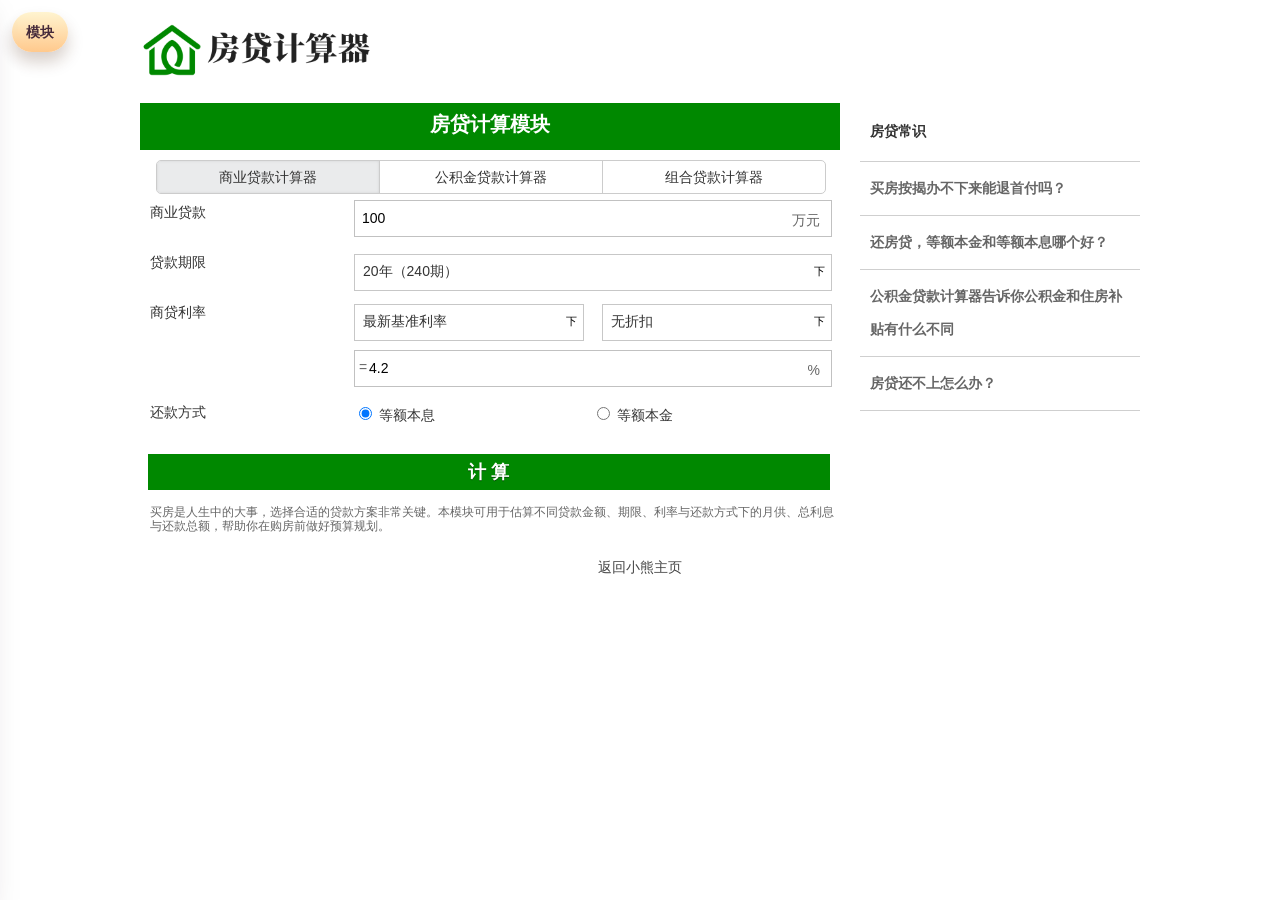
==== fangdai/fangdai.html @ 2df965be "add new" ====
<!DOCTYPE html>
<html dir="ltr" lang="zh-CN">
<head>
    <meta http-equiv="Content-Type" content="text/html; charset=UTF-8"/>
        <title>房贷计算模块 - 小熊项目</title>
        <meta name="keywords" content="房贷计算,商业贷款,公积金贷款,组合贷款,等额本息,等额本金"/>
        <meta name="description"
            content="项目内置房贷计算模块，支持商业贷款、公积金贷款、组合贷款及不同还款方式计算。"/>
    <meta name="viewport"
          content="width=device-width,initial-scale=1.0,maximum-scale=5.0,minimum-scale=1.0,user-scalable=yes"/>
    <link rel="icon" sizes="114x114" href="images/favicon.png">
    <link rel="stylesheet" type="text/css" href="./css/my-common.min.css"/>
    <link rel="stylesheet" type="text/css" href="./css/my-houseloan.min.css"/>
    <script type="text/javascript" src="./js/zepto.min.js"></script>
    <script type="text/javascript" src="./js/houseloan_calculator.js"></script>
    <script src="./js/common_tpl.js" type="text/javascript"></script>
    <style>
        .module-toggle {
            position: fixed;
            left: 12px;
            top: 12px;
            z-index: 9999;
            border: 0;
            border-radius: 999px;
            padding: 9px 14px;
            min-height: 40px;
            font-weight: 700;
            color: #452a3a;
            background: linear-gradient(180deg, #fff4d0, #ffc98d);
            box-shadow: 0 10px 16px rgba(79, 41, 19, 0.22);
        }

        .module-drawer {
            position: fixed;
            inset: 0 auto 0 0;
            width: min(78vw, 300px);
            background: rgba(255, 245, 226, 0.98);
            border-right: 1px solid rgba(255, 255, 255, 0.9);
            box-shadow: 0 16px 34px rgba(53, 24, 35, 0.25);
            transform: translateX(-106%);
            transition: transform 220ms ease;
            z-index: 10000;
            padding: 14px 12px;
        }

        .module-drawer.open {
            transform: translateX(0);
        }

        .module-drawer-head {
            display: flex;
            align-items: center;
            justify-content: space-between;
            gap: 8px;
            margin-bottom: 12px;
        }

        .module-drawer-head h3 {
            margin: 0;
            font-size: 20px;
            color: #2f1b25;
        }

        .module-drawer-close {
            border: 0;
            width: 36px;
            height: 36px;
            border-radius: 999px;
            font-size: 24px;
            line-height: 1;
            color: #5b2e39;
            background: rgba(255, 198, 161, 0.7);
        }

        .module-drawer-nav {
            display: grid;
            gap: 8px;
        }

        .module-drawer-link {
            text-decoration: none;
            color: #492836;
            font-weight: 700;
            border-radius: 12px;
            padding: 10px 12px;
            background: rgba(255, 255, 255, 0.74);
            border: 1px solid rgba(255, 255, 255, 0.95);
        }

        .module-drawer-link.current {
            color: #2f1b25;
            background: linear-gradient(180deg, #ffe6b0, #ffc99d);
        }

        .module-backdrop {
            position: fixed;
            inset: 0;
            background: rgba(20, 10, 16, 0.28);
            opacity: 0;
            pointer-events: none;
            transition: opacity 220ms ease;
            z-index: 9998;
        }

        .module-backdrop.open {
            opacity: 1;
            pointer-events: auto;
        }
    </style>
 

    <script type="application/ld+json">
        {
          "@context": "https://schema.org",
          "@type": "SoftwareApplication",
          "name": "房贷计算器工具",
          "applicationCategory": "FinanceApplication",
          "aggregateRating": {
            "@type": "AggregateRating",
            "ratingValue": "4.3",
            "ratingCount": "8864"
          },
          "offers": {
            "@type": "Offer",
            "price": "0"
          }
        }
    </script>






</head>
<body>
<button id="moduleToggle" class="module-toggle" type="button" aria-controls="moduleDrawer" aria-expanded="false">模块</button>
<aside id="moduleDrawer" class="module-drawer" aria-label="模块导航">
    <div class="module-drawer-head">
        <h3>功能模块</h3>
        <button id="moduleClose" class="module-drawer-close" type="button" aria-label="关闭侧边栏">×</button>
    </div>
    <nav class="module-drawer-nav">
        <a class="module-drawer-link" href="../index.html">小熊主页</a>
        <a class="module-drawer-link" href="../pages/castle-defense.html">castle-defense</a>
        <a class="module-drawer-link current" href="./fangdai.html">fangdai</a>
    </nav>
</aside>
<div id="moduleBackdrop" class="module-backdrop" aria-hidden="true"></div>

<div class="header">
    <div class="container">
        <div class="logo">
            <a href="../index.html"><img src="./images/logo.png" style="width: 240px;height: 60px;" title="房贷计算模块"></a>
        </div>
    </div>
</div>
<div class="container">
    <div class="calculator">
        <div view="calc_input" style="display:block;">
            <div class="ui-bar" skin="title">
                <at class="title">
                    房贷计算模块
                    <div class="right">
                        <a class="ui-btn" skin="blue mini i-home" href="../index.html"></a>
                    </div>
                </at>
            </div>
            <nav class="switch-tabs big-switch-tabs">
                <ul style="cursor: pointer;">
                    <li id="business_calc" class="tab select-tab">
                        <div>商业贷款计算器</div>
                    </li>
                    <li id="PAF_calc" class="tab normal-tab">
                        <div>公积金贷款计算器</div>
                    </li>
                    <li id="mix_calc" class="tab normal-tab">
                        <div>组合贷款计算器</div>
                    </li>
                </ul>
            </nav>
            <div class="input-fields" wrap="h10">
                <ul>
                    <li id="business_sum_line" class="field-wrap">
                        <label>商业贷款</label>
                        <div class="field">
                            <div class="ui-text" data-tail="万元">
                                <input type="number" id="business_sum" value="100"></div>
                        </div>
                    </li>
                    <li id="PAF_sum_line" class="field-wrap" style="display:none">
                        <label>公积金贷款</label>
                        <div class="field">
                            <div class="ui-text" data-tail="万元">
                                <input type="number" id="PAF_sum" value="80"></div>
                        </div>
                    </li>
                    <li class="field-wrap">
                        <label>贷款期限</label>
                        <div class="field">
                            <div class="ui-select">
                                <div class="value-bar">
                                    <span id="loan_period_select_bar" class="text" value="20">20年（240期）</span>
                                    <span class="icon-sps tail-icon"></span>
                                </div>
                                <select id="loan_period_select">
                                    <option value="0">半年（6期）</option>
                                    <option value="1">1年（12期）</option>
                                    <option value="2">2年（24期）</option>
                                    <option value="3">3年（36期）</option>
                                    <option value="4">4年（48期）</option>
                                    <option value="5">5年（60期）</option>
                                    <option value="6">6年（72期）</option>
                                    <option value="7">7年（84期）</option>
                                    <option value="8">8年（96期）</option>
                                    <option value="9">9年（108期）</option>
                                    <option value="10">10年（120期）</option>
                                    <option value="11">11年（132期）</option>
                                    <option value="12">12年（144期）</option>
                                    <option value="13">13年（156期）</option>
                                    <option value="14">14年（168期）</option>
                                    <option value="15">15年（180期）</option>
                                    <option value="16">16年（192期）</option>
                                    <option value="17">17年（204期）</option>
                                    <option value="18">18年（216期）</option>
                                    <option value="19">19年（228期）</option>
                                    <option value="20" selected="selected">20年（240期）</option>
                                    <option value="21">21年（252期）</option>
                                    <option value="22">22年（264期）</option>
                                    <option value="23">23年（276期）</option>
                                    <option value="24">24年（288期）</option>
                                    <option value="25">25年（300期）</option>
                                    <option value="26">26年（312期）</option>
                                    <option value="27">27年（324期）</option>
                                    <option value="28">28年（336期）</option>
                                    <option value="29">29年（348期）</option>
                                    <option value="30">30年（360期）</option>
                                </select>
                            </div>
                        </div>
                    </li>
                    <li id="business_rate_select_line" class="field-wrap">
                        <label>商贷利率</label>
                        <div class="field long-field" id="business_rate_select_field">
                            <div class="ui-select">
                                <div class="value-bar">
                                    <span id="business_rate_select_bar" class="text" value="12">最新基准利率</span>
                                    <span class="icon-sps tail-icon"></span>
                                </div>
                                <select id="business_rate_select" input-method="auto">
                                    <option value="-1">手动输入</option>
                                    <option value="12" data-key="18-1-1" selected="selected">最新基准利率</option>
                                </select>
                            </div>
                        </div>
                        <div class="field short-field" id="business_discount_field">
                            <div class="ui-select">
                                <div class="value-bar">
                                    <span id="business_discount_bar" class="text" data-discount="1.0">无折扣</span>
                                    <span class="icon-sps tail-icon"></span>
                                </div>
                                <select id="business_discount">
                                    <option value="0" data-discount="1.0" selected="selected">无折扣</option>
                                    <option value="10" data-discount="1.2">1.2倍</option>
                                    <option value="9" data-discount="1.15">1.15倍</option>
                                    <option value="8" data-discount="1.1">1.1倍</option>
                                    <option value="7" data-discount="1.05">1.05倍</option>
                                    <option value="6" data-discount="0.95">95折</option>
                                    <option value="5" data-discount="0.9">9折</option>
                                    <option value="4" data-discount="0.85">85折</option>
                                    <option value="3" data-discount="0.8">8折</option>
                                    <option value="2" data-discount="0.75">75折</option>
                                    <option value="1" data-discount="0.7">7折</option>
                                </select>
                            </div>
                        </div>
                    </li>
                    <li id="business_rate_value_line" class="field-wrap">
                        <label></label>
                        <div class="field">
                            <div class="ui-text rate-text" data-tail="%">
                                <input type="number" id="business_rate" value="4.2"></div>
                        </div>
                    </li>
                    <li id="PAF_rate_line" class="field-wrap" style="display:none">
                        <label>公积金利率</label>
                        <div class="field long-field">
                            <div class="ui-select">
                                <div class="value-bar">
                                    <span id="PAF_rate_select_bar" class="text" value="12">最新基准利率</span>
                                    <span class="icon-sps tail-icon"></span>
                                </div>
                                <select id="PAF_rate_select" input-method="auto">
                                    <option value="-1">手动输入</option>
                                    <option value="12" data-key="18-1-1" selected="selected">最新基准利率</option>
                                </select>
                            </div>
                        </div>
                        <div class="field short-field">
                            <div class="ui-text" data-tail="%">
                                <input type="number" id="PAF_rate" value="3.25"></div>
                        </div>
                    </li>
                    <li class="field-wrap">
                        <label>还款方式</label>
                        <div class="field mid-field">
                            <label class="repay-method">
                                <input type="radio" name="repayType" id="repay_radio1" value="1" checked="checked">&nbsp;等额本息</label>
                        </div>
                        <div class="field mid-field">
                            <label class="repay-method">
                                <input type="radio" name="repayType" id="repay_radio2" value="2">&nbsp;等额本金</label>
                        </div>
                    </li>
                </ul>
                <div class="calbtn-wrap">
                    <a id="calculate" class="ui-btn" skin="blue full">计&nbsp;算</a>
                </div>
            </div>
            <div wrap="t15">


                <div class="use-help">
                    <p>
                        买房是人生中的大事，选择合适的贷款方案非常关键。本模块可用于估算不同贷款金额、期限、利率与还款方式下的月供、总利息与还款总额，帮助你在购房前做好预算规划。                    </p>
                </div>
                <div id="business_atc_recmd_mod" style="display:block;">
                    <div>
                        <div class="mod-tit" wrap="h15 b10">
                            <p>房贷知识</p>
                        </div>
                        <div class="ui-list">
                            <a class="list-item" href="./post/1.html">
                                <div class="detail" doc="desc">
                                    <p class="atc-title">买房按揭办不下来能退首付吗？</p>
                                </div>
                                <i data-icon="&gt;"></i>
                            </a>
                            <a class="list-item" href="./post/2.html">
                                <div class="detail" doc="desc">
                                    <p class="atc-title">还房贷，等额本金和等额本息哪个好？</p>
                                </div>
                                <i data-icon="&gt;"></i>
                            </a>
                            <a class="list-item" href="./post/3.html">
                                <div class="detail" doc="desc">
                                    <p class="atc-title">公积金贷款计算器告诉你公积金和住房补贴有什么不同</p>
                                </div>
                                <i data-icon="&gt;"></i>
                            </a>
                            <a class="list-item" href="./post/4.html">
                                <div class="detail" doc="desc">
                                    <p class="atc-title">房贷还不上怎么办？</p>
                                </div>
                                <i data-icon="&gt;"></i>
                            </a>
                        </div>
                    </div>
                </div>
                <div id="PAF_atc_recmd_mod" class="hide">
                    <div>
                        <div class="mod-tit" wrap="h15 b10">
                            <p>房贷知识</p>
                        </div>
                        <div class="ui-list">
                            <a class="list-item" href="./post/1.html">
                                <div class="detail" doc="desc">
                                    <p class="atc-title">买房按揭办不下来能退首付吗？</p>
                                </div>
                                <i data-icon="&gt;"></i>
                            </a>
                            <a class="list-item" href="./post/2.html">
                                <div class="detail" doc="desc">
                                    <p class="atc-title">还房贷，等额本金和等额本息哪个好？</p>
                                </div>
                                <i data-icon="&gt;"></i>
                            </a>
                            <a class="list-item" href="./post/3.html">
                                <div class="detail" doc="desc">
                                    <p class="atc-title">公积金贷款计算器告诉你公积金和住房补贴有什么不同</p>
                                </div>
                                <i data-icon="&gt;"></i>
                            </a>
                            <a class="list-item" href="./post/4.html">
                                <div class="detail" doc="desc">
                                    <p class="atc-title">房贷还不上怎么办？</p>
                                </div>
                                <i data-icon="&gt;"></i>
                            </a>
                        </div>
                    </div>
                </div>
            </div>
        </div>
        <div class="calc-result hide" view="calc_result">
            <header class="ui-bar" skin="title">
                <h1 class="title">计算结果</h1>
                <div class="left">
                    <a id="back_to_calc_input" class="ui-btn" skin="mini back" wrap="t5">返回</a>
                </div>
            </header>
            <nav class="switch-tabs">
                <ul>
                    <li id="result_tab_1" class="result-tab normal-tab" tab-id="1">
                        <a href="javascript:void(0)">等额本息</a>
                    </li>
                    <li id="result_tab_2" class="result-tab normal-tab" tab-id="2">
                        <a href="javascript:void(0)">等额本金</a>
                    </li>
                </ul>
            </nav>
            <div id="result_data_1" class="result-data hide">
                <ul class="result-list">
                    <li class="group-tit">还款数据摘要</li>
                    <li id="business_interest_total_debx" class="hide">
                        <div class="item-name">商贷利息</div>
                        <div id="business_interest_total_1" class="item-value"></div>
                    </li>
                    <li id="PAF_interest_total_debx" class="hide">
                        <div class="item-name">公积金利息</div>
                        <div id="PAF_interest_total_1" class="item-value"></div>
                    </li>
                    <li>
                        <div class="item-name">利息总额</div>
                        <div id="interest_total_1" class="item-value"></div>
                    </li>
                    <li>
                        <div class="item-name">累计还款总额</div>
                        <div id="repay_total_1" class="item-value"></div>
                    </li>
                    <li>
                        <div class="item-name">每月月供</div>
                        <div id="repay_monthly_1" class="item-value"></div>
                    </li>
                    <li>
                        <div class="item-name">最高月付利息</div>
                        <div id="interest_monthly_1" class="item-value"></div>
                    </li>
                </ul>
                <div class="data-container wid2 clear">
                    <div class="group-tit">还款数据明细</div>
                    <table class="data-table table-striped">
                        <thead>
                        <tr>
                            <th>期次</th>
                            <th>偿还本息</th>
                            <th>偿还利息</th>
                            <th>偿还本金</th>
                            <th>剩余本金</th>
                        </tr>
                        </thead>
                        <tbody id="simple_data_table_1"></tbody>
                    </table>
                    <div class="view-more" data-detail="1">
                        <div class="detail">
                            <p class="txt">查看更多数据...</p>
                        </div>
                        <i data-icon="&gt;"></i>
                    </div>
                </div>
            </div>
            <div id="result_data_2" class="result-data hide">
                <ul class="result-list">
                    <li class="group-tit">还款数据摘要</li>
                    <li id="business_interest_total_debj" class="hide">
                        <div class="item-name">商贷利息</div>
                        <div id="business_interest_total_2" class="item-value"></div>
                    </li>
                    <li id="PAF_interest_total_debj" class="hide">
                        <div class="item-name">公积金利息</div>
                        <div id="PAF_interest_total_2" class="item-value"></div>
                    </li>
                    <li>
                        <div class="item-name">利息总额</div>
                        <div id="interest_total_2" class="item-value"></div>
                    </li>
                    <li>
                        <div class="item-name">累计还款总额</div>
                        <div id="repay_total_2" class="item-value"></div>
                    </li>
                    <li>
                        <div class="item-name">最高月供</div>
                        <div id="repay_monthly_2" class="item-value"></div>
                    </li>
                    <li>
                        <div class="item-name">最高月付利息</div>
                        <div id="interest_monthly_2" class="item-value"></div>
                    </li>
                </ul>
                <div class="data-container wid2 clear">
                    <div class="group-tit">还款数据明细</div>
                    <table class="data-table table-striped">
                        <thead>
                        <tr>
                            <th>期次</th>
                            <th>偿还本息</th>
                            <th>偿还利息</th>
                            <th>偿还本金</th>
                            <th>剩余本金</th>
                        </tr>
                        </thead>
                        <tbody id="simple_data_table_2"></tbody>
                    </table>
                    <div class="view-more" data-detail="2">
                        <div class="detail">
                            <p class="txt">查看更多数据...</p>
                        </div>
                        <i data-icon="&gt;"></i>
                    </div>
                </div>
            </div>
            <div class="recal-btn" wrap="h10">
                <a id="recalculate" class="ui-btn" skin="blue full">重新计算</a>
            </div>
            <div wrap="t15">
                <div class="use-help">
                    <p>
                        该页面用于展示房贷测算结果，包括等额本息与等额本金两种方式的数据摘要及分期明细，便于进行不同方案对比。</p>
                </div>
                <div id="repay_atc_recmd_mod">
                    <div>
                        <div class="mod-tit" wrap="h15 b10">
                            <p>房贷常识</p>
                        </div>
                        <div class="ui-list">
                            <a class="list-item" href="./post/1.html">
                                <div class="detail" doc="desc">
                                    <p class="atc-title">买房按揭办不下来能退首付吗？</p>
                                </div>
                                <i data-icon="&gt;"></i>
                            </a>
                            <a class="list-item" href="./post/2.html">
                                <div class="detail" doc="desc">
                                    <p class="atc-title">还房贷，等额本金和等额本息哪个好？</p>
                                </div>
                                <i data-icon="&gt;"></i>
                            </a>
                            <a class="list-item" href="./post/3.html">
                                <div class="detail" doc="desc">
                                    <p class="atc-title">公积金贷款计算器告诉你公积金和住房补贴有什么不同</p>
                                </div>
                                <i data-icon="&gt;"></i>
                            </a>
                            <a class="list-item" href="./post/4.html">
                                <div class="detail" doc="desc">
                                    <p class="atc-title">房贷还不上怎么办？</p>
                                </div>
                                <i data-icon="&gt;"></i>
                            </a>
                        </div>
                    </div>
                </div>
            </div>
        </div>
        <div id="data_detail_bar" class="ui-bar-fixed hide">
            <header class="ui-bar" skin="title">
                <h1 class="title">数据明细</h1>
                <div class="left">
                    <a id="back_to_calc_result" class="ui-btn" skin="mini back" wrap="t5">返回</a>
                </div>
            </header>
        </div>
        <div class="data-detail hide" view="data_detail">
            <div id="data_detail_1" class="data-container wid2 clear hide">
                <table class="data-table table-striped">
                    <thead>
                    <tr>
                        <th>期次</th>
                        <th>偿还本息</th>
                        <th>偿还利息</th>
                        <th>偿还本金</th>
                        <th>剩余本金</th>
                    </tr>
                    </thead>
                    <tbody id="standard_data_table_1"></tbody>
                </table>
            </div>
            <div id="data_detail_2" class="data-container wid2 clear hide">
                <table class="data-table table-striped">
                    <thead>
                    <tr>
                        <th>期次</th>
                        <th>偿还本息</th>
                        <th>偿还利息</th>
                        <th>偿还本金</th>
                        <th>剩余本金</th>
                    </tr>
                    </thead>
                    <tbody id="standard_data_table_2"></tbody>
                </table>
            </div>
        </div>
    </div>
    <div class="side">
        <h3 class="title">房贷常识</h3>
        <div class="ui-list">
            <a class="list-item" href="./post/1.html">
                <div class="detail" doc="desc">
                    <p class="atc-title">买房按揭办不下来能退首付吗？</p>
                </div>
                <i data-icon="&gt;"></i>
            </a>
            <a class="list-item" href="./post/2.html">
                <div class="detail" doc="desc">
                    <p class="atc-title">还房贷，等额本金和等额本息哪个好？</p>
                </div>
                <i data-icon="&gt;"></i>
            </a>
            <a class="list-item" href="./post/3.html">
                <div class="detail" doc="desc">
                    <p class="atc-title">公积金贷款计算器告诉你公积金和住房补贴有什么不同</p>
                </div>
                <i data-icon="&gt;"></i>
            </a>
            <a class="list-item" href="./post/4.html">
                <div class="detail" doc="desc">
                    <p class="atc-title">房贷还不上怎么办？</p>
                </div>
                <i data-icon="&gt;"></i>
            </a>
        </div>

    </div>

</div>
<div class="footer">
    <a href="../index.html">返回小熊主页</a>
    <script>
        (function () {
            var toggle = document.getElementById('moduleToggle');
            var drawer = document.getElementById('moduleDrawer');
            var closeBtn = document.getElementById('moduleClose');
            var backdrop = document.getElementById('moduleBackdrop');

            if (!toggle || !drawer || !backdrop) {
                return;
            }

            function setOpen(open) {
                drawer.classList.toggle('open', open);
                backdrop.classList.toggle('open', open);
                toggle.setAttribute('aria-expanded', open ? 'true' : 'false');
            }

            toggle.addEventListener('click', function () {
                setOpen(!drawer.classList.contains('open'));
            });

            if (closeBtn) {
                closeBtn.addEventListener('click', function () {
                    setOpen(false);
                });
            }

            backdrop.addEventListener('click', function () {
                setOpen(false);
            });

            document.addEventListener('keydown', function (event) {
                if (event.key === 'Escape') {
                    setOpen(false);
                }
            });
        })();
    </script>
</div>
</body>
</html>
---- fangdai/css/my-common.min.css ----
.ui-btn,
a {
    text-decoration: none
}

a,
abbr,
acronym,
address,
applet,
article,
aside,
audio,
b,
big,
blockquote,
body,
canvas,
caption,
center,
cite,
code,
dd,
del,
details,
dfn,
div,
dl,
dt,
em,
fieldset,
figcaption,
figure,
footer,
form,
h1,
h2,
h3,
h4,
h5,
h6,
header,
hgroup,
html,
i,
iframe,
img,
ins,
kbd,
label,
legend,
li,
mark,
menu,
nav,
object,
ol,
p,
pre,
q,
s,
samp,
section,
small,
span,
strike,
strong,
sub,
summary,
sup,
table,
tbody,
td,
tfoot,
th,
thead,
time,
tr,
tt,
u,
ul,
var,
video {
    margin: 0;
    padding: 0;
    border: 0;
    outline: 0;
    font: inherit;
    vertical-align: baseline
}

body,
div,
fieldset,
form,
h1,
h2,
h3,
h4,
h5,
h6,
html,
p {
    -webkit-text-size-adjust: none
}

a {
    color: #018dd7
}

li,
ol,
ul {
    list-style: none
}

h1,
h2,
h3 {
    font-weight: 700;
    text-shadow: 0 1px 0 rgba(255, 255, 255, .38)
}

h1 {
    font-size: 20px
}

h2 {
    padding: 0 0 10px;
    font-size: 18px
}

.ui-bar,
h3 {
    font-size: 16px
}

hr {
    margin-bottom: 15px;
    height: 0;
    overflow: hidden;
    border-top: 1px solid #dedede;
    border-bottom: 1px solid #fff
}

hr.wide {
    height: 20px;
    margin: 10px 0;
    background-color: #f0f0f0;
    border-top: solid 1px #e0e0e0;
    border-bottom: solid 1px #e0e0e0;
    border-left: none;
    border-right: none
}

strong {
    font-weight: 700
}

.hide {
    display: none
}

.fl {
    float: left
}

.fr {
    float: right
}

.ui-bar {
    height: 35px;
    padding: 0 10px;
    position: relative;
    display: -ms-flexbox;
    display: flex;
    font-weight: 700;
    border-top: 1px solid #c2c2c2;
    border-bottom: 1px solid #c2c2c2;
    box-shadow: 0 1px 0 #fff inset;
    background: -webkit-gradient(linear, 0 0, 0 100%, from(#f1f1f1), to(#e1e1e1));
    text-align: center
}

.ui-bar .left,
.ui-bar .right {
    position: absolute;
    height: 35px;
    top: 0;
    vertical-align: middle
}

.ui-bar .left {
    display: -ms-flexbox;
    display: flex;
    -webkit-box-pack: center;
    -webkit-box-align: center;
    -ms-flex-align: center;
    left: 5px
}

.ui-bar .right {
    display: -ms-flexbox;
    display: flex;
    -webkit-box-pack: center;
    -webkit-box-align: center;
    -ms-flex-align: center;
    right: 10px
}

.ui-bar .title {
    height: 35px;
    display: -webkit-box;
    -ms-flex: 1;
    flex: 1;
    -webkit-box-pack: center;
    -webkit-box-align: center;
    -ms-flex-align: center
}

.ui-bar[skin~=title] {
    height: 40px;
    padding: 0;
    -webkit-box-shadow: none;
    border-top: 1px solid #008800;
    border-bottom: 1px solid #008800;
    background: #008800
}

.ui-bar[skin~=title] .left,
.ui-bar[skin~=title] .right,
.ui-bar[skin~=title] .title {
    height: 40px
}

.ui-bar[skin~=title] .title {
    color: #fff;
    font-size: 20px;
    text-shadow: 1px 1px 0 rgba(0, 0, 0, .38)
}

.ui-bar[skin~=title] .back-icon {
    display: block;
    width: 24px;
    height: 24px;
    margin-top: 4px;
    background-image: url(../img/icon_back.png);
    background-repeat: no-repeat;
    background-size: contain
}

.ui-bar-fixed,
.ui-bar-fixed-bottom {
    position: fixed;
    width: 100%;
    left: 0;
    z-index: 100
}

.ui-bar[skin~=title] .back-text {
    color: #fff;
    font-size: 20px
}

.ui-bar[skin~=title][skin~=red] {
    -webkit-box-shadow: 0 1px 0 #bd0100 inset;
    border-top: 1px solid #e12524;
    border-bottom: 1px solid #a20000;
    background: -webkit-gradient(linear, 0 0, 0 100%, from(#bc0100), to(#a20000))
}

.ui-bar[skin~=warning] {
    color: #fff;
    font-size: 16px;
    -webkit-box-shadow: none;
    border-top: 1px solid #c00;
    border-bottom: 1px solid #c00;
    background: #c00
}

.ui-bar[skin~=tab] {
    padding: 0
}

.ui-bar[skin~=tab] .item {
    text-align: center;
    border-right: 1px solid #d7d7d7
}

.ui-bar[skin~=tab] .item.active,
.ui-bar[skin~=tab] .item.hover {
    box-shadow: inset 0 1px 5px #9c9c9c;
    background: #d5d4d4
}

.ui-bar .bar-item,
.ui-bar>.item {
    box-flex: 1;
    display: -webkit-box;
    -webkit-box-pack: center;
    -webkit-box-align: center
}

.ui-bar-fixed {
    top: 0
}

.ui-bar-fixed-bottom {
    bottom: 0
}

.ui-bar-occupied {
    z-index: 99
}

.ui-list {
    display: block;
    text-align: left
}

.ui-list .list-item {
    padding: 10px;
    display: -ms-flexbox;
    display: flex;
    -webkit-box-pack: center;
    -webkit-box-align: center;
    -ms-flex-align: center;
    box-shadow: 0 1px 0 #FFF inset;
    border-top: 1px solid #cfcfcf
}

.ui-list .list-item:last-child {
    border-bottom: 1px solid #cfcfcf
}

.ui-list .list-item.bt0 {
    border-top: 0
}

.ui-list .list-item.bm0 {
    border-bottom: 0
}

.ui-list .list-item.hover {
    background-color: #e3e3e3
}

.ui-list .list-item.hover:not(.static) {
    background: #e3e3e3
}

.ui-list .list-item.hover:after {
    color: #fff
}

.ui-list .list-item p {
    padding-bottom: 0
}

.ui-list .list-item .detail {
    box-flex: 1;
    display: block;
    word-wrap: break-word;
    word-break: normal
}

.ui-list .list-item .detail .title {
    padding-bottom: 5px;
    display: block;
    color: #333;
    font-size: 16px;
    font-weight: 700
}

.ui-list .list-item .detail .atc-title {
    display: block;
    margin: 0;
    color: #666;
    font-size: 14px;
    font-weight: 700;
    line-height: 33px
}

.ui-list .list-item .detail .atc-title.ellipsis {
    text-overflow: ellipsis;
    white-space: nowrap;
    overflow: hidden
}

.ui-list .list-item .detail .top-ad-title {
    display: block;
    color: #F36;
    font-size: 16px;
    font-weight: 700
}

.ui-list .list-item .detail .ad-title {
    display: block;
    padding: 0;
    color: #333;
    font-size: 16px;
    font-weight: 700
}

.ui-list .list-item .detail .desc {
    display: block;
    font-size: 12px;
    color: #666
}

.ui-list .list-item .face {
    width: 40px;
    height: 40px;
    margin-right: 10px;
    overflow: hidden;
    text-align: center;
    line-height: 40px;
    border: 1px solid #e7e7e7;
    background-color: #fff
}

.ui-list .list-item .face img {
    max-width: 40px;
    max-height: 40px;
    vertical-align: middle
}

.ui-list .list-item i {
    display: none
}

.ui-list table {
    width: 100%
}

.ui-list table th {
    font-weight: 700
}

.ui-list table td,
.ui-list table th {
    padding: 10px;
    border: 1px solid #ccc;
    background-color: #fff
}

.ui-btn {
    width: 74px;
    height: 34px;
    display: inline-block;
    overflow: hidden;
    vertical-align: middle;
    text-align: center;
    line-height: 34px;
    color: #fff;
    font-size: 16px;
    font-weight: 700;
    text-shadow: 0 1px 0 rgba(0, 0, 0, .38);
    border-radius: 4px;
    border: 1px solid;
    cursor: pointer
}

.ui-btn[skin~=mini] {
    width: auto;
    padding: 0 8px
}

.ui-btn[skin~=back]:after,
.ui-btn[skin~=back]:before {
    width: 15px;
    display: inline-block;
    top: 0;
    content: " ";
    height: 34px
}

.ui-btn[skin~=nav] {
    top: 0
}

.ui-btn[skin~=back] {
    cursor: pointer;
    position: relative;
    overflow: visible;
    left: 10px;
    background: #008800;
    background-size: auto 34px;
    border: 0
}

.ui-btn[skin~=back]:before {
    overflow: hidden;
    position: absolute;
    left: -10px;
    background: url(../images/back_btn_default_0.png) no-repeat;
    background-size: auto 34px
}

.ui-btn[skin~=back]:after {
    overflow: hidden;
    position: absolute;
    right: -10px;
    background: url(../images/back_btn_default_2.png) no-repeat;
    background-size: auto 34px
}

.ui-btn[skin~=full] {
    width: 100%;
    height: 34px;
    line-height: 34px;
    margin-left: -2px;
    font-size: 18px
}

.ui-btn[skin~=blue] {
    border-color: #008800;
    border-radius: 0;
    box-shadow: none;
    background: #008800
}

.ui-btn[skin~=blue].active,
.ui-btn[skin~=blue].hover {
    border-color: #006600;
    box-shadow: none;
    background: #006600
}

.ui-btn[skin~=yellow] {
    border-color: #df7000;
    box-shadow: 0 1px 0 #ffc31a inset;
    background: -webkit-gradient(linear, 0 0, 0 100%, from(#faa800), to(#f37b00))
}

.ui-btn[skin~=yellow].active,
.ui-btn[skin~=yellow].hover {
    border-color: #f37b00;
    -webkit-box-shadow: none;
    background: #e97600
}

.ui-select .value-bar,
.ui-text,
.ui-text .filed-error,
[view] {
    background-color: #fff
}

.ui-text {
    width: 96%;
    margin: 2px 5px;
    height: 28px;
    display: block;
    display: box;
    display: -webkit-box;
    -webkit-box-align: center;
    box-flex: 1;
    font-size: 100%;
    border: 0;
    vertical-align: middle;
    line-height: inherit
}

.ui-text input::-webkit-input-placeholder,
.ui-text::-webkit-input-placeholder {
    color: #666;
    font-size: 16px
}

.ui-text input {
    display: block;
    -webkit-appearance: none;
    width: 100%;
    height: 30px;
    line-height: 1;
    margin: 0;
    padding: 0;
    box-flex: 1;
    border-radius: 0;
    border: 0;
    vertical-align: middle;
    font-size: 100%
}

.ui-text:after {
    position: absolute;
    color: #666;
    content: attr(data-tail);
    right: 10px;
    top: 8px
}

.rate-text:before {
    position: absolute;
    left: 5px;
    top: 5px;
    color: #666;
    content: "="
}

textarea.ui-text {
    border: 0;
    min-height: 2em
}

.ui-text {
    position: relative
}

.ui-text .filed-error {
    width: 100%;
    height: 32px;
    display: none;
    position: absolute;
    left: 0;
    top: -40px;
    font-size: 12px;
    line-height: 32px;
    text-align: center;
    color: red;
    border-radius: 5px;
    border: 1px solid red
}

.ui-text .filed-error:after {
    content: "";
    display: inline-block;
    position: absolute;
    bottom: -5px;
    left: 50%;
    margin-left: -6px;
    overflow: hidden;
    width: 8px;
    height: 8px;
    -webkit-transform: rotate(45deg);
    background: #fff;
    border-bottom: 1px solid red;
    border-right: 1px solid red
}

.ui-select,
.ui-select .value-bar {
    line-height: 32px;
    margin: 0;
    position: relative
}

.ui-select {
    width: 100%;
    height: 32px;
    padding: 0;
    display: -webkit-box;
    display: box;
    box-flex: 1;
    font-size: 16px
}

.ui-select .value-bar {
    width: 100%;
    height: 35px;
    text-indent: 8px;
    font-size: 14px;
    color: #333;
    border: 1px solid #c7c7c7
}

.ui-select .value-bar[data-value] {
    color: #333
}

.ui-select .value-bar:after {
    position: absolute;
    right: .5em;
    top: 0;
    content: "下";
    font-family: m-dai361-icon;
    font-size: .8em;
    color: #000
}

.ui-select select {
    width: 100%;
    height: 100%;
    -webkit-appearance: none;
    font-size: 16px;
    position: absolute;
    left: 0;
    top: 0;
    opacity: 0;
    filter: alpha(opacity=0)
}

@font-face {
    font-family: m-dai361-icon;
    format('truetype');
    font-weight: 400;
    font-style: normal
}

[data-icon]:after,
[data-icon]:before,
[skin*=i-]:after,
[skin*=i-]:before,
i {
    position: relative;
    top: -2px;
    vertical-align: middle;
    display: inline-block;
    font-family: m-dai361-icon;
    text-decoration: none
}

[skin~=i-home]:before,
[skin~=nav]:before {
    content: "房"
}

[data-icon=">"]:after {
    width: 32px;
    margin: 0 -10px 0 15px;
    display: block;
    content: ">";
    color: #999;
    font-size: 32px
}

[view] {
    width: 100%;
    overflow: auto;
    position: relative;
    display: none
}

[view]:first-child {
    display: block
}

[doc~=red] {
    color: red
}

[doc~=desc] {
    color: #666
}

[doc~=tail] {
    color: #999
}

[doc~="14"] {
    font-size: 14px
}

[doc~="16"] {
    font-size: 16px
}

[wrap~=h5] {
    padding-left: 5px;
    padding-right: 5px
}

[wrap~=h10] {
    padding-left: 10px;
    padding-right: 10px
}

[wrap~=h15] {
    padding-left: 15px;
    padding-right: 15px
}

[wrap~=h20] {
    padding-left: 20px;
    padding-right: 20px
}

[wrap~=v5] {
    padding-top: 5px;
    padding-bottom: 5px
}

[wrap~=v10] {
    padding-top: 10px;
    padding-bottom: 10px
}

[wrap~=v15] {
    padding-top: 15px;
    padding-bottom: 15px
}

[wrap~=v20] {
    padding-top: 20px;
    padding-bottom: 20px
}

[wrap~=v30] {
    padding-top: 30px;
    padding-bottom: 30px
}

[wrap~=r5] {
    margin-right: 5px
}

[wrap~=r10] {
    margin-right: 10px
}

[wrap~=l5] {
    margin-left: 5px
}

[wrap~=l10] {
    margin-left: 10px
}

[wrap~=l15] {
    margin-left: 15px
}

[wrap~=l20] {
    margin-left: 20px
}

[wrap~=l50] {
    margin-left: 50px
}

[wrap~=t5] {
    margin-top: 5px
}

[wrap~=t10] {
    margin-top: 10px
}

[wrap~=t15] {
    margin-top: 15px
}

[wrap~=b5] {
    margin-bottom: 5px
}

[wrap~=b10] {
    margin-bottom: 10px
}

[wrap~=b15] {
    margin-bottom: 15px
}

[wrap~=b20] {
    margin-bottom: 20px
}

[wrap~=hide] {
    display: none
}

.article-22-module {
    border-bottom: 5px solid #f0f0f0;
    border-width: 5px 0;
    height: 101px
}

.article-22-module ul {
    display: inline-block;
    width: 100%
}

.article-22-module ul li {
    float: left;
    display: table-cell;
    width: 45%;
    height: 50px;
    text-align: center;
    padding: 0 1% 0 3%
}

.article-22-module ul li.border1 {
    border-right: #e5e5e5 solid 1px;
    border-bottom: #e5e5e5 solid 1px
}

.article-22-module ul li.border2 {
    border-bottom: #e5e5e5 solid 1px
}

.article-22-module ul li.border3 {
    border-right: #e5e5e5 solid 1px
}

.article-22-module ul li a {
    display: table;
    width: 100%;
    height: 100%;
    text-align: left
}

.article-22-module ul li a p {
    display: table-cell;
    vertical-align: middle;
    font-size: 14px;
    font-weight: 700;
    color: #666
}

.article-22-module ul li.text1 a p {
    color: #018dd7
}

.article-22-module ul li.text2 a p {
    color: #e285ab
}

.MiniWrap {
    overflow: hidden
}

.black {
    color: #333
}

.core-ad-module {
    border: 10px solid #f0f0f0;
    border-width: 10px 0
}

.core-ad-module .ui-list {
    background: #fff
}

.core-ad-module .list-item {
    border: 1px solid #ddd;
    border-width: 1px 0
}

.face {
    border: none
}

.goto {
    margin-left: -20px;
    top: 2px
}

.loan-apply-module {
    border: 8px solid #f0f0f0;
    border-width: 8px 0;
    height: 77px
}

.loan-apply-module ul {
    display: inline-block;
    width: 100%
}

.loan-apply-module ul li {
    float: left;
    width: 33%;
    text-align: center;
    padding: 9px 0
}

.loan-apply-module ul li.border1 {
    border-right: #e5e5e5 solid 1px;
    border-bottom: #e5e5e5 solid 1px
}

.loan-apply-module ul li.border2 {
    border-bottom: #e5e5e5 solid 1px
}

.loan-apply-module ul li.border3 {
    border-right: #e5e5e5 solid 1px
}

.loan-apply-module ul li a {
    display: inline-block;
    width: 100%;
    line-height: 20px;
    font-size: 14px;
    font-weight: 700;
    color: #666
}

.loan-apply-module ul li.text1 a {
    color: #f69
}

.loan-apply-module ul li.text2 a {
    color: #999
}

.loan-search-module {
    display: block;
    padding: 5px;
    background: #f0f0f0
}

.loan-search-module .search-bar {
    display: -webkit-box;
    display: box;
    width: 100%
}

.loan-search-module .loan-input-wrap {
    position: relative;
    display: block;
    width: 31%;
    font-size: 1.125rem
}

.loan-search-module .loan-term {
    margin-left: 3%
}

.loan-search-module .loan-input-wrap:before {
    display: block;
    color: #999;
    position: absolute;
    right: 5px;
    top: 8px;
    z-index: 9
}

.loan-search-module .loan-limit:before {
    content: "万"
}

.loan-search-module .loan-term:before {
    content: "月"
}

.loan-search-module .loan-input,
.loan-search-module .search-btn {
    margin: 0;
    padding: 0;
    height: 35px;
    line-height: 35px;
    overflow: hidden;
    border: 0;
    border-radius: 6px;
    font-size: 1.125rem
}

.loan-search-module .loan-input {
    position: relative;
    padding-left: .5rem;
    width: 100%;
    color: #333;
    background: #fff
}

.loan-search-module .search-btn {
    -webkit-appearance: none;
    display: block;
    width: 30%;
    margin-left: 5%;
    color: #fff;
    background: #fd8007
}

.loan-search-module .warning {
    width: 100%;
    height: 20px;
    line-height: 20px;
    font-size: 14px;
    font-weight: 700;
    color: #F69;
    display: none
}

.loan-category-module {
    border-top: 5px solid #f0f0f0;
    border-bottom: 5px solid #f0f0f0;
    border-width: 5px 0;
    height: 35px
}

.loan-category-module.bt0,
.nav-content-block .nav-channel-module.bt0 {
    border-top: 0
}

.loan-category-module.double-ul ul:first-child,
.nav-content-block .nav-channel-module.double-ul ul:first-child,
.nav-content-block .nav-tool-module ul li.border2 {
    border-bottom: #e5e5e5 solid 1px
}

.loan-category-module.double-ul {
    height: 70px
}

.loan-category-module ul {
    float: left;
    display: inline-block;
    width: 100%
}

.loan-category-module ul li {
    float: left;
    width: 24%;
    text-align: center;
    padding: 7px 0;
    border-right: #e5e5e5 solid 1px
}

.loan-category-module ul li a {
    display: inline-block;
    width: 100%;
    line-height: 21px;
    font-size: 14px;
    font-weight: 700;
    color: #666
}

.nav-cover-layer {
    position: fixed;
    width: 100%;
    height: 100%;
    background: #000;
    opacity: .5;
    left: 0;
    top: 0;
    z-index: 9900
}

.nav-content-block {
    position: fixed;
    width: 100%;
    height: 360px;
    left: 0;
    top: 0;
    background: #f0f0f0;
    font-size: 18px;
    z-index: 9999;
    overflow: hidden
}

.nav-content-block .nav-tool-module {
    height: 39px
}

.nav-content-block .nav-tool-module.double-ul {
    height: 77px
}

.nav-content-block .nav-tool-module ul {
    display: inline-block;
    width: 100%
}

.nav-content-block .nav-tool-module ul li {
    float: left;
    width: 33%;
    text-align: center;
    padding: 9px 0
}

.nav-content-block .nav-tool-module ul li.border1 {
    border-right: #e5e5e5 solid 1px;
    border-bottom: #e5e5e5 solid 1px
}

.nav-content-block .nav-tool-module ul li.border3 {
    border-right: #e5e5e5 solid 1px
}

.nav-content-block .nav-tool-module ul li a {
    display: inline-block;
    width: 100%;
    line-height: 20px;
    font-size: 14px;
    font-weight: 700;
    color: #666
}

.nav-content-block .nav-tool-module ul li.text1 a {
    color: #018dd7
}

.nav-content-block .nav-channel-module {
    height: 35px
}

.nav-content-block .nav-channel-module.double-ul {
    height: 70px
}

.nav-content-block .nav-channel-module ul {
    float: left;
    display: inline-block;
    width: 100%
}

.nav-content-block .nav-channel-module ul li {
    float: left;
    width: 24%;
    text-align: center;
    padding: 7px 0;
    border-right: #e5e5e5 solid 1px
}

.nav-content-block .nav-channel-module ul li a {
    display: inline-block;
    width: 100%;
    line-height: 21px;
    font-size: 14px;
    font-weight: 700;
    color: #018dd7
}

.nav-content-block .loan-search-module .loan-term {
    margin-left: 1%
}

.nav-content-block .loan-search-module .loan-input-wrap {
    width: 32%;
    font-size: 18px
}

.nav-content-block .loan-search-module .loan-input,
.nav-content-block .loan-search-module .search-btn {
    font-size: 18px
}

.nav-content-block .loan-category-module {
    background: #fff;
    border-width: 5px 0;
    border-bottom: 5px solid #f0f0f0;
    border-top: 3px solid #f0f0f0
}

.nav-content-block .loan-category-module ul li {
    height: 21px;
    line-height: 21px
}

.nav-content-block .loan-apply-module {
    background: #fff;
    border: 5px solid #f0f0f0;
    border-width: 5px 0
}

.nav-content-block .nav-tool-module {
    background: #fff;
    border: 5px solid #f0f0f0;
    border-width: 5px 0;
    border-top: 8px solid #f0f0f0
}

.nav-content-block .nav-channel-module {
    background: #fff;
    border-width: 5px 0;
    border-bottom: 5px solid #f0f0f0;
    border-top: 3px solid #f0f0f0
}

.h5-loan-ad {
    position: fixed;
    display: block;
    bottom: 0;
    left: 0;
    z-index: 20;
    width: 100%;
    height: 52px;
    background: #333;
    font-family: Microsoft YaHei
}

.h5-loan-ad .h5-logo {
    position: absolute;
    left: 10px;
    height: 48px;
    width: 36px;
    margin-top: 2px;
    overflow: hidden
}

.h5-loan-ad .h5-logo span.img {
    display: inline-block;
    vertical-align: bottom;
    height: 34px;
    width: 34px;
    border: 1px solid #333;
    border-radius: 5px;
    background: url(http://m.dai361.com/img/loan_h5ad_logo.png) no-repeat;
    background-size: 34px 34px;
    -webkit-background-size: 34px 34px
}

.h5-loan-ad .h5-logo span.txt {
    float: left;
    display: inline-block;
    height: 12px;
    line-height: 12px;
    width: 36px;
    text-align: center;
    font-size: 12px;
    font-weight: 700;
    color: #f6f6f6
}

.header,
.side {
    display: none
}

.h5-loan-ad .h5-intro {
    position: absolute;
    left: 16%;
    height: 42px;
    margin-top: 5px;
    font-size: 16px;
    color: #f6f6f6;
    text-align: left
}

.h5-loan-ad .h5-intro span {
    color: #ff82ab
}

.h5-loan-ad .h5-intro p {
    margin: 0;
    height: 21px;
    line-height: 21px;
    font-size: 16px
}

.h5-loan-ad .h5-view {
    pointer-events: auto;
    position: absolute;
    right: 0;
    bottom: 0;
    height: 52px;
    line-height: 52px;
    width: 18%;
    background: #FF8C00;
    text-align: center;
    font-size: 18px;
    font-weight: 700;
    color: #f1f1f1
}

.main_content,
.main_content p {
    line-height: 1.5
}

.header .logo {
    border: none;
    outline: 0
}

.container {
    width: 100%;
    margin: 0 auto
}

.footer {
    text-align: center;
    padding: 20px 0;
    font-size: 14px;
    color: #444
}

.footer a {
    color: #444
}

.main_content {
    font-size: 14px;
    padding: 10px;
    color: #555
}

.echo_content {
    border: 1px solid #eee;
    border-radius: 4px;
    min-height: 600px
}

.echo_content .title {
    padding: 30px 10px 5px;
    font-size: 14px
}

.echo_content .info {
    padding: 0 10px;
    font-size: 12px;
    color: #666
}

.tags {
    padding: 20px 0
}

.tags a {
    margin-right: 8px
}

.log_nav:after {
    content: '';
    display: block;
    clear: both
}

.log_nav .next,
.log_nav .prev {
    display: block
}

.banner {
    display: none
}

@media (min-width:768px) {

    .echo_log_ui_bar,
    .ui-bar[skin~=title] .title .right {
        display: none
    }

    .ui-bar[skin~=title] {
        background: #eee;
        border-top: 0;
        border-bottom: 0;
        /* -webkit-box-shadow: none; */
        padding-bottom: 5px;


    -webkit-box-shadow: none;
    border-top: 1px solid #008800;
    border-bottom: 1px solid #008800;
    background: #008800;
    }

    .ui-bar[skin~=title] .title {
        color: #fff;
        text-shadow: none;
        line-height: 45px
    }

    .header {
        display: block;
        padding: 20px 0
    }

    .container {
        width: 1000px
    }

    .calculator {
        float: left;
        width: 700px;
        margin-right: 15px
    }

    .calculator:after,
    .container:after,
    .side:after {
        content: '';
        display: block;
        overflow: hidden;
        clear: both
    }

    .switch-tabs {
        padding: 15px 0
    }

    #data_detail_bar {
        position: relative
    }

    .ui-list .list-item i {
        display: none
    }

    .banner,
    .side {
        display: block
    }

    .side {
        width: 280px;
        float: right
    }

    .side h3.title {
        padding: 20px 10px
    }

    .side .links {
        padding: 10px
    }

    .side .links a {
        width: 50%;
        float: left;
        font-size: 14px;
        margin: 5px 0;
        height: 1.5em;
        color: #444;
        line-height: 1.5em;
        overflow: hidden
    }

    .echo_content .title {
        text-align: center;
        font-size: 18px
    }

    .main_content {
        padding: 20px
    }

    .echo_content .info {
        text-align: center
    }

    .log_nav .prev {
        float: left
    }

    .log_nav .next {
        float: right
    }

    .banner {
        width: 100%;
        margin-bottom: 10px
    }

    .side .ui-list .list-item {
        -ms-flex-align: left;
        -webkit-box-align: left
    }

    #PAF_atc_recmd_mod,
    #business_atc_recmd_mod,
    #repay_atc_recmd_mod {
        display: none !important
    }
}
---- fangdai/css/my-houseloan.min.css ----
i,textarea{vertical-align:middle}.data-table,table{border-collapse:collapse}.calculator,.result-list li,.switch-tabs li,.switch-tabs ul,.view-more{overflow:hidden}article,aside,details,figcaption,figure,footer,header,menu,nav,section{display:block}body,html{width:100%;overflow-x:hidden}body{font-family:Helvetica,Arial,sans-serif;font-size:14px;color:#333}body *{tap-highlight-color:rgba(0,0,0,0)}blockquote,q{quotes:none}textarea{width:100%}blockquote:after,blockquote:before,q:after,q:before{content:''}ins{text-decoration:none}del{text-decoration:line-through}table{border:0}button{margin:0;padding:0;font-size:100%;line-height:1}h3{font-size:14px}p{font-size:12px;line-height:1.2}.switch-tabs{padding:10px 16px;position:relative;z-index:999}.switch-tabs ul{height:28px;line-height:28px;border-radius:5px;border:1px solid #ccc;display:-ms-flexbox;display:flex;width:100%;background:#fff}.big-switch-tabs ul{height:32px;line-height:32px}.switch-tabs li:first-child{border:none;margin:0}.switch-tabs .select-tab{background:url(../images/switch_tabs_point.png);box-shadow:inset 0 0 3px rgba(0,0,0,.1)}.switch-tabs li{text-align:center;border-left:1px solid #ccc;-ms-flex:1;flex:1;-webkit-flex:1;-moz-box-flex:1;-webkit-box-flex:1}.switch-tabs .select-tab a{color:#477eda;font-weight:700;display:block}.switch-tabs li a{color:#000;font-size:14px;display:block}.calbtn-wrap{margin-top:0}.mod-tit p{color:#333;font-size:14px;font-weight:700}.relate{margin:15px 12px}.relate h3{color:#333;font-size:16px;margin:10px 0 5px}.relate ul li{display:inline-block;line-height:20px;width:49%}.relate ul li a{color:#018dd7}.calc-result{padding-bottom:20px}.result-list li{border-bottom:solid 1px #e0e0e0;padding:0 10px}.result-list .group-tit{font-size:14px;background:#dde3ff;height:36px;line-height:36px}.result-list li .item-name{float:left;font-size:16px;line-height:44px;width:50%}.result-list li .item-value{color:#999;float:right;font-size:16px;line-height:44px;padding-right:20px;text-align:right;width:40%}.result-list li p{clear:both;color:#999;font-size:12px;line-height:20px;position:relative;top:-8px}.recal-btn{margin-top:15px}.view-more{padding:5px;margin-bottom:0;border-bottom:1px solid #cfcfcf;display:-ms-flexbox;display:flex;-webkit-box-pack:center;-webkit-box-align:center;-webkit-box-shadow:0 1px 0 #FFF inset}.view-more p{padding-bottom:0}.view-more.hover{background-color:#e3e3e3}.view-more .detail{-ms-flex:1;flex:1;display:block;word-wrap:break-word;word-break:normal}.view-more .detail .txt{display:block;color:#888;font-size:14px;font-weight:700;line-height:38.4px}.wid2{padding:0 1px}.mtop5{margin-top:5px}.mtop10{margin-top:10px}.clear{clear:both}.data-table{width:100%;display:table;max-width:100%;background-color:transparent;border-spacing:0}.data-table tbody>tr>td,.data-table thead>tr>th{padding:7px 4px;line-height:1.428571429;vertical-align:top;border-bottom:1px solid #d2d2d2;color:#3d3d3d;font-size:14px}.data-table thead>tr>th{padding:10px 4px;vertical-align:bottom;color:#777;border-bottom:1px solid #ddd;text-align:center}.table-striped>tbody>tr:nth-child(odd)>td,.table-striped>tbody>tr:nth-child(odd)>th{color:#E285AB;background-color:#f9f9f9}.table-striped>tbody>tr:nth-child(even)>td,.table-striped>tbody>tr:nth-child(even)>th{color:#299bd1}.data-container .group-tit{font-size:14px;background:#dde3ff;height:36px;line-height:36px}.data-container div.group-tit{border-bottom:solid 1px #e0e0e0;padding:0 10px;overflow:hidden}.field-wrap{min-height:50px;display:-ms-flexbox;display:flex;-webkit-box-align:center}.field-wrap label{display:block;width:30%}.filed-wrap label{height:34px;padding:0 8px;display:inline-block;line-height:34px;text-align:left;border-radius:5px}.filed-wrap label:first-child{border-top-right-radius:0;border-bottom-right-radius:0}.filed-wrap label:last-child{border-top-left-radius:0;border-bottom-left-radius:0}.field-wrap .field{width:65%;-ms-flex:1;flex:1;box-flex:1}.field-wrap .long-field{width:35%}.field-wrap .short-field{width:25%;margin-left:3%}.field-wrap .mid-field{width:32%}.field .ui-text{margin:0;width:100%}.field .ui-text input{border:1px solid #c1c1c1;height:35px;line-height:1;text-indent:.5em}.use-help,.use-help p{line-height:14px}.field .rate-text input{text-indent:1em}.field .repay-method{width:100%}.field .ad-link{float:right;color:#F69;font-weight:700;text-decoration:underline}.use-help p{font-size:12px;color:#666;margin:6px 0 6px 10px}
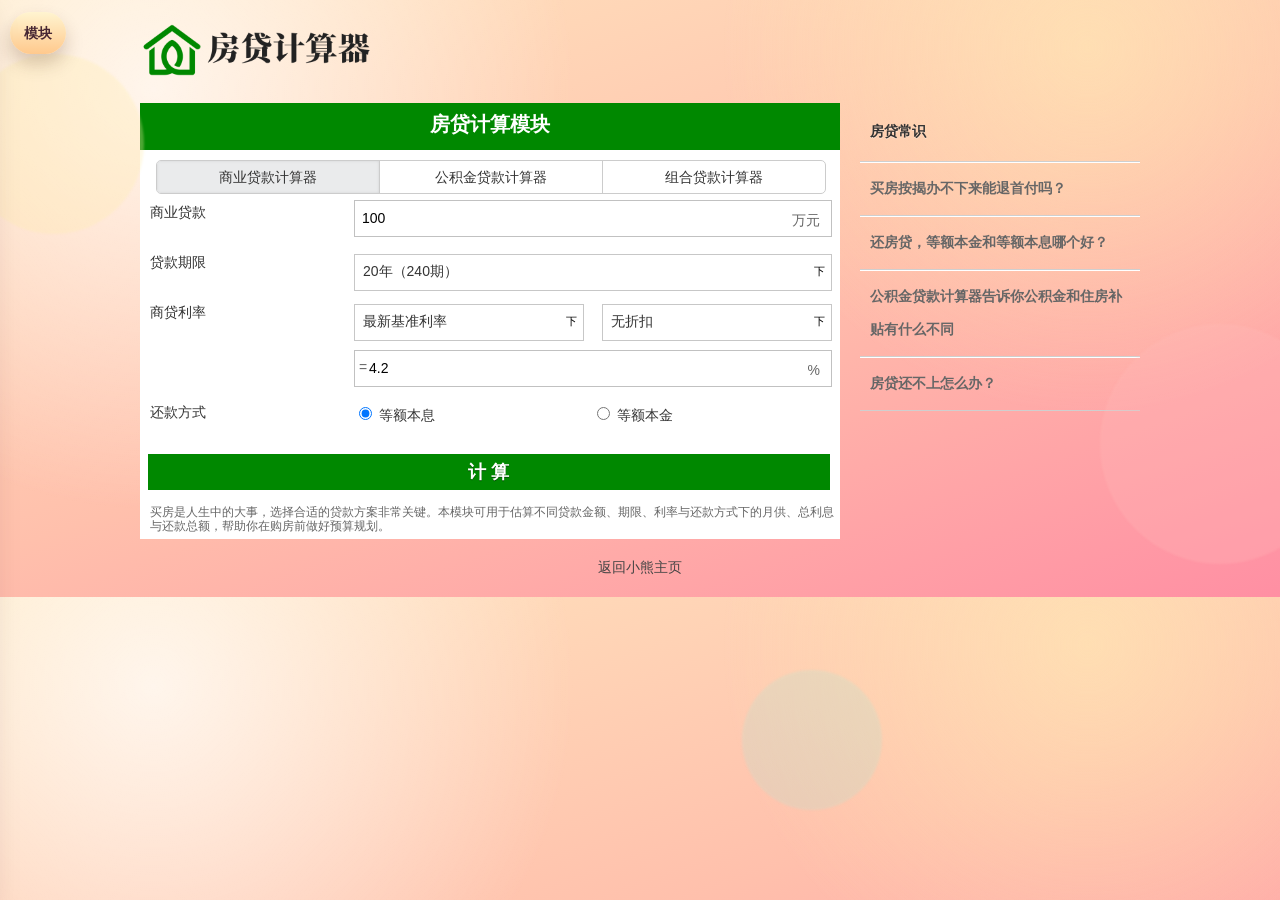
==== commit a5a75f1d: "add spyder card" ====
--- a/fangdai/fangdai.html
+++ b/fangdai/fangdai.html
@@ -9,104 +9,13 @@
     <meta name="viewport"
           content="width=device-width,initial-scale=1.0,maximum-scale=5.0,minimum-scale=1.0,user-scalable=yes"/>
     <link rel="icon" sizes="114x114" href="images/favicon.png">
+    <link rel="stylesheet" href="../styles/site-shell.css" />
     <link rel="stylesheet" type="text/css" href="./css/my-common.min.css"/>
     <link rel="stylesheet" type="text/css" href="./css/my-houseloan.min.css"/>
+    <script src="../scripts/site-shell.js" defer></script>
     <script type="text/javascript" src="./js/zepto.min.js"></script>
     <script type="text/javascript" src="./js/houseloan_calculator.js"></script>
     <script src="./js/common_tpl.js" type="text/javascript"></script>
-    <style>
-        .module-toggle {
-            position: fixed;
-            left: 12px;
-            top: 12px;
-            z-index: 9999;
-            border: 0;
-            border-radius: 999px;
-            padding: 9px 14px;
-            min-height: 40px;
-            font-weight: 700;
-            color: #452a3a;
-            background: linear-gradient(180deg, #fff4d0, #ffc98d);
-            box-shadow: 0 10px 16px rgba(79, 41, 19, 0.22);
-        }
-
-        .module-drawer {
-            position: fixed;
-            inset: 0 auto 0 0;
-            width: min(78vw, 300px);
-            background: rgba(255, 245, 226, 0.98);
-            border-right: 1px solid rgba(255, 255, 255, 0.9);
-            box-shadow: 0 16px 34px rgba(53, 24, 35, 0.25);
-            transform: translateX(-106%);
-            transition: transform 220ms ease;
-            z-index: 10000;
-            padding: 14px 12px;
-        }
-
-        .module-drawer.open {
-            transform: translateX(0);
-        }
-
-        .module-drawer-head {
-            display: flex;
-            align-items: center;
-            justify-content: space-between;
-            gap: 8px;
-            margin-bottom: 12px;
-        }
-
-        .module-drawer-head h3 {
-            margin: 0;
-            font-size: 20px;
-            color: #2f1b25;
-        }
-
-        .module-drawer-close {
-            border: 0;
-            width: 36px;
-            height: 36px;
-            border-radius: 999px;
-            font-size: 24px;
-            line-height: 1;
-            color: #5b2e39;
-            background: rgba(255, 198, 161, 0.7);
-        }
-
-        .module-drawer-nav {
-            display: grid;
-            gap: 8px;
-        }
-
-        .module-drawer-link {
-            text-decoration: none;
-            color: #492836;
-            font-weight: 700;
-            border-radius: 12px;
-            padding: 10px 12px;
-            background: rgba(255, 255, 255, 0.74);
-            border: 1px solid rgba(255, 255, 255, 0.95);
-        }
-
-        .module-drawer-link.current {
-            color: #2f1b25;
-            background: linear-gradient(180deg, #ffe6b0, #ffc99d);
-        }
-
-        .module-backdrop {
-            position: fixed;
-            inset: 0;
-            background: rgba(20, 10, 16, 0.28);
-            opacity: 0;
-            pointer-events: none;
-            transition: opacity 220ms ease;
-            z-index: 9998;
-        }
-
-        .module-backdrop.open {
-            opacity: 1;
-            pointer-events: auto;
-        }
-    </style>
  
 
     <script type="application/ld+json">
@@ -134,20 +43,6 @@
 
 </head>
 <body>
-<button id="moduleToggle" class="module-toggle" type="button" aria-controls="moduleDrawer" aria-expanded="false">模块</button>
-<aside id="moduleDrawer" class="module-drawer" aria-label="模块导航">
-    <div class="module-drawer-head">
-        <h3>功能模块</h3>
-        <button id="moduleClose" class="module-drawer-close" type="button" aria-label="关闭侧边栏">×</button>
-    </div>
-    <nav class="module-drawer-nav">
-        <a class="module-drawer-link" href="../index.html">小熊主页</a>
-        <a class="module-drawer-link" href="../pages/castle-defense.html">castle-defense</a>
-        <a class="module-drawer-link current" href="./fangdai.html">fangdai</a>
-    </nav>
-</aside>
-<div id="moduleBackdrop" class="module-backdrop" aria-hidden="true"></div>
-
 <div class="header">
     <div class="container">
         <div class="logo">
@@ -625,44 +520,6 @@
 </div>
 <div class="footer">
     <a href="../index.html">返回小熊主页</a>
-    <script>
-        (function () {
-            var toggle = document.getElementById('moduleToggle');
-            var drawer = document.getElementById('moduleDrawer');
-            var closeBtn = document.getElementById('moduleClose');
-            var backdrop = document.getElementById('moduleBackdrop');
-
-            if (!toggle || !drawer || !backdrop) {
-                return;
-            }
-
-            function setOpen(open) {
-                drawer.classList.toggle('open', open);
-                backdrop.classList.toggle('open', open);
-                toggle.setAttribute('aria-expanded', open ? 'true' : 'false');
-            }
-
-            toggle.addEventListener('click', function () {
-                setOpen(!drawer.classList.contains('open'));
-            });
-
-            if (closeBtn) {
-                closeBtn.addEventListener('click', function () {
-                    setOpen(false);
-                });
-            }
-
-            backdrop.addEventListener('click', function () {
-                setOpen(false);
-            });
-
-            document.addEventListener('keydown', function (event) {
-                if (event.key === 'Escape') {
-                    setOpen(false);
-                }
-            });
-        })();
-    </script>
 </div>
 </body>
 </html>
--- a/styles/site-shell.css
+++ b/styles/site-shell.css
@@ -0,0 +1,154 @@
+:root {
+    --site-sky-top: #ffe6bf;
+    --site-sky-mid: #ffc0ac;
+    --site-sky-bottom: #ff8fa3;
+}
+
+body.site-shell-theme {
+    background:
+        radial-gradient(circle at 12% 15%, rgba(255, 255, 255, 0.72), transparent 34%),
+        radial-gradient(circle at 85% 8%, rgba(255, 247, 182, 0.48), transparent 30%),
+        linear-gradient(160deg, var(--site-sky-top) 0%, var(--site-sky-mid) 52%, var(--site-sky-bottom) 100%) !important;
+}
+
+.side-toggle {
+    position: fixed;
+    left: max(10px, env(safe-area-inset-left));
+    top: max(12px, env(safe-area-inset-top));
+    z-index: 80;
+    border: 0;
+    border-radius: 999px;
+    padding: 10px 14px;
+    min-height: 42px;
+    font-weight: 800;
+    font-size: 14px;
+    cursor: pointer;
+    color: #472733;
+    background: linear-gradient(180deg, #fff4d0, #ffc98d);
+    box-shadow: 0 10px 18px rgba(79, 41, 19, 0.22);
+}
+
+.side-drawer {
+    position: fixed;
+    inset: 0 auto 0 0;
+    width: min(78vw, 300px);
+    padding: max(14px, env(safe-area-inset-top)) 12px 12px max(12px, env(safe-area-inset-left));
+    background: rgba(255, 245, 226, 0.96);
+    border-right: 1px solid rgba(255, 255, 255, 0.9);
+    box-shadow: 0 16px 34px rgba(53, 24, 35, 0.25);
+    transform: translateX(-106%);
+    transition: transform 220ms ease;
+    z-index: 90;
+}
+
+.side-drawer.open {
+    transform: translateX(0);
+}
+
+.drawer-head {
+    display: flex;
+    align-items: center;
+    justify-content: space-between;
+    gap: 8px;
+}
+
+.drawer-head h2 {
+    margin: 0;
+    font-size: 20px;
+    color: #3d2632;
+}
+
+.drawer-close {
+    border: 0;
+    width: 36px;
+    height: 36px;
+    border-radius: 999px;
+    font-size: 24px;
+    line-height: 1;
+    cursor: pointer;
+    color: #5b2e39;
+    background: rgba(255, 198, 161, 0.7);
+}
+
+.drawer-nav {
+    margin-top: 12px;
+    display: grid;
+    gap: 8px;
+}
+
+.drawer-link {
+    text-decoration: none;
+    color: #492836;
+    font-weight: 700;
+    border-radius: 12px;
+    padding: 10px 12px;
+    background: rgba(255, 255, 255, 0.74);
+    border: 1px solid rgba(255, 255, 255, 0.95);
+}
+
+.drawer-link.current {
+    color: #2f1b25;
+    background: linear-gradient(180deg, #ffe6b0, #ffc99d);
+}
+
+.drawer-backdrop {
+    position: fixed;
+    inset: 0;
+    background: rgba(20, 10, 16, 0.28);
+    opacity: 0;
+    pointer-events: none;
+    transition: opacity 220ms ease;
+    z-index: 70;
+}
+
+.drawer-backdrop.open {
+    opacity: 1;
+    pointer-events: auto;
+}
+
+.spark {
+    position: fixed;
+    border-radius: 50%;
+    filter: blur(1px);
+    pointer-events: none;
+    opacity: 0.45;
+    animation: site-float 9s ease-in-out infinite;
+    z-index: 1;
+}
+
+.spark-a {
+    width: 180px;
+    height: 180px;
+    top: 6vh;
+    left: -36px;
+    background: rgba(255, 238, 173, 0.68);
+}
+
+.spark-b {
+    width: 240px;
+    height: 240px;
+    right: -60px;
+    top: 36vh;
+    background: rgba(255, 190, 188, 0.58);
+    animation-delay: -3.2s;
+}
+
+.spark-c {
+    width: 140px;
+    height: 140px;
+    left: 58%;
+    bottom: 10vh;
+    background: rgba(161, 236, 221, 0.46);
+    animation-delay: -5.8s;
+}
+
+@keyframes site-float {
+    0%,
+    100% {
+        transform: translateY(0);
+    }
+
+    50% {
+        transform: translateY(-18px);
+    }
+}
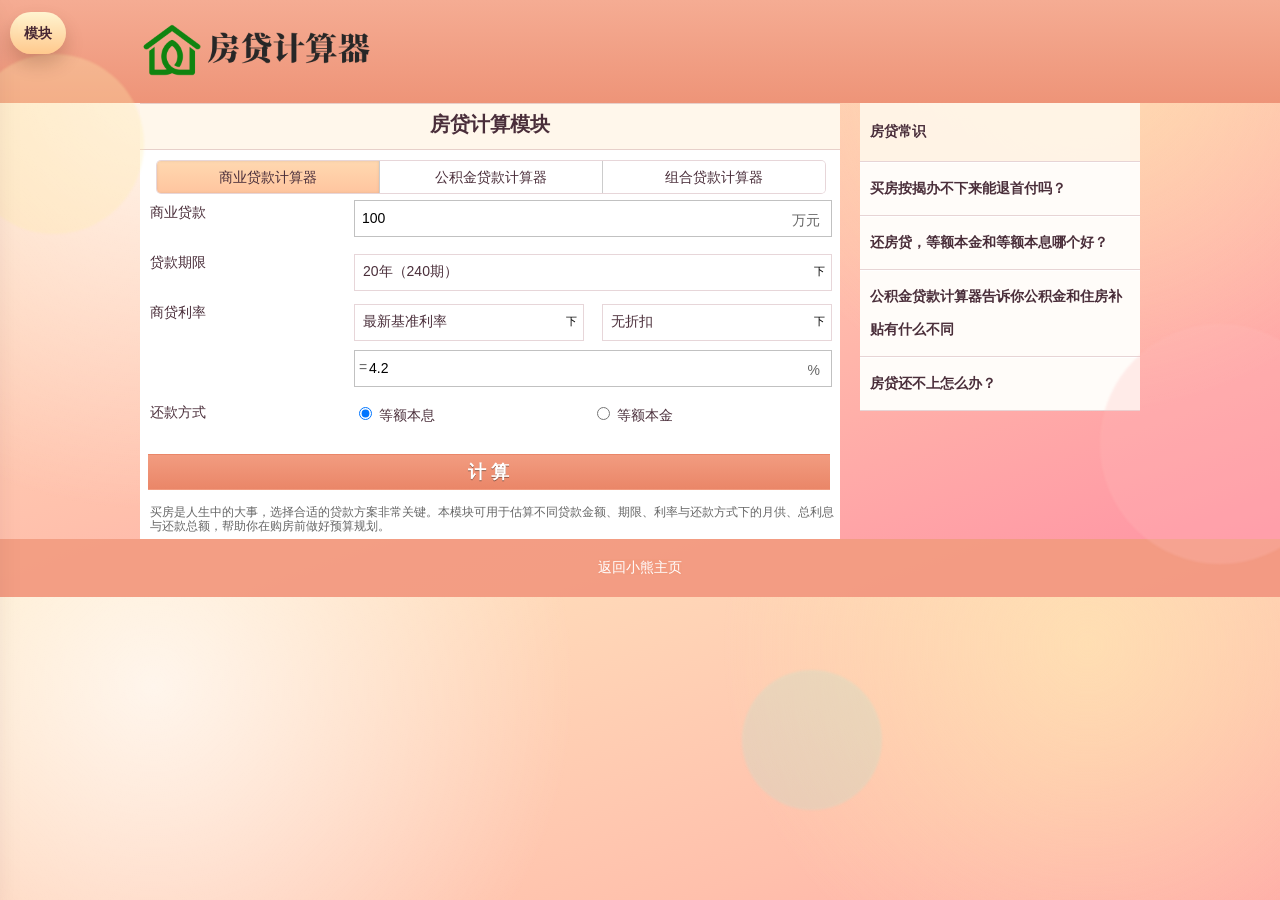
==== commit c2e6f334: "optimzie for phone" ====
--- a/fangdai/fangdai.html
+++ b/fangdai/fangdai.html
@@ -12,6 +12,95 @@
     <link rel="stylesheet" href="../styles/site-shell.css" />
     <link rel="stylesheet" type="text/css" href="./css/my-common.min.css"/>
     <link rel="stylesheet" type="text/css" href="./css/my-houseloan.min.css"/>
+    <style>
+        :root {
+            --home-top: #ffe6bf;
+            --home-mid: #ffc0ac;
+            --home-bottom: #ff8fa3;
+            --panel-bg: rgba(255, 247, 234, 0.92);
+            --panel-border: rgba(156, 84, 95, 0.24);
+            --ink-strong: #4a2e3a;
+            --ink-soft: #6a4450;
+            --accent: #f29c80;
+            --accent-strong: #ea8668;
+            --accent-text: #ffffff;
+        }
+
+        body {
+            color: var(--ink-strong);
+            background:
+                radial-gradient(circle at 12% 16%, rgba(255, 242, 192, 0.5), transparent 34%),
+                radial-gradient(circle at 86% 82%, rgba(161, 236, 221, 0.34), transparent 30%),
+                linear-gradient(160deg, var(--home-top) 0%, var(--home-mid) 52%, var(--home-bottom) 100%);
+        }
+
+        .header {
+            background: linear-gradient(180deg, #f5ac93, #ee9478) !important;
+        }
+
+        .logo img {
+            filter: saturate(0.9) contrast(0.95);
+        }
+
+        .calculator,
+        .side,
+        .ui-bar[skin="title"],
+        .calc-result,
+        .data-detail,
+        .ui-bar-fixed {
+            background: var(--panel-bg) !important;
+            border-color: var(--panel-border) !important;
+            color: var(--ink-strong) !important;
+        }
+
+        .switch-tabs ul,
+        .field .ui-text,
+        .field .ui-select,
+        .value-bar,
+        .result-list li,
+        .data-table th,
+        .data-table td,
+        .use-help,
+        .ui-list .list-item {
+            background: rgba(255, 255, 255, 0.78) !important;
+            border-color: var(--panel-border) !important;
+            color: var(--ink-strong) !important;
+        }
+
+        .switch-tabs .select-tab {
+            background: linear-gradient(180deg, #ffd8b0, #ffc59f) !important;
+        }
+
+        .switch-tabs .normal-tab {
+            background: rgba(255, 255, 255, 0.82) !important;
+        }
+
+        .mod-tit p,
+        .title,
+        .atc-title,
+        .item-name,
+        .item-value,
+        .repay-method,
+        .field-wrap > label,
+        .view-more .txt,
+        .side .title {
+            color: var(--ink-strong) !important;
+        }
+
+        .ui-btn[skin="blue"],
+        #calculate,
+        #recalculate {
+            background: linear-gradient(180deg, var(--accent), var(--accent-strong)) !important;
+            border-color: transparent !important;
+            color: var(--accent-text) !important;
+        }
+
+        .footer,
+        .footer a {
+            background: rgba(242, 156, 128, 0.9) !important;
+            color: #ffffff !important;
+        }
+    </style>
     <script src="../scripts/site-shell.js" defer></script>
     <script type="text/javascript" src="./js/zepto.min.js"></script>
     <script type="text/javascript" src="./js/houseloan_calculator.js"></script>
@@ -42,7 +131,7 @@
 
 
 </head>
-<body>
+<body class="fangdai-home-tone">
 <div class="header">
     <div class="container">
         <div class="logo">
@@ -56,9 +145,6 @@
             <div class="ui-bar" skin="title">
                 <at class="title">
                     房贷计算模块
-                    <div class="right">
-                        <a class="ui-btn" skin="blue mini i-home" href="../index.html"></a>
-                    </div>
                 </at>
             </div>
             <nav class="switch-tabs big-switch-tabs">
--- a/styles/site-shell.css
+++ b/styles/site-shell.css
@@ -15,7 +15,7 @@
     position: fixed;
     left: max(10px, env(safe-area-inset-left));
     top: max(12px, env(safe-area-inset-top));
-    z-index: 80;
+    z-index: 12010;
     border: 0;
     border-radius: 999px;
     padding: 10px 14px;
@@ -38,7 +38,7 @@
     box-shadow: 0 16px 34px rgba(53, 24, 35, 0.25);
     transform: translateX(-106%);
     transition: transform 220ms ease;
-    z-index: 90;
+    z-index: 12020;
 }
 
 .side-drawer.open {
@@ -62,6 +62,9 @@
     border: 0;
     width: 36px;
     height: 36px;
+    padding: 0;
+    display: grid;
+    place-items: center;
     border-radius: 999px;
     font-size: 24px;
     line-height: 1;
@@ -98,7 +101,7 @@
     opacity: 0;
     pointer-events: none;
     transition: opacity 220ms ease;
-    z-index: 70;
+    z-index: 12000;
 }
 
 .drawer-backdrop.open {
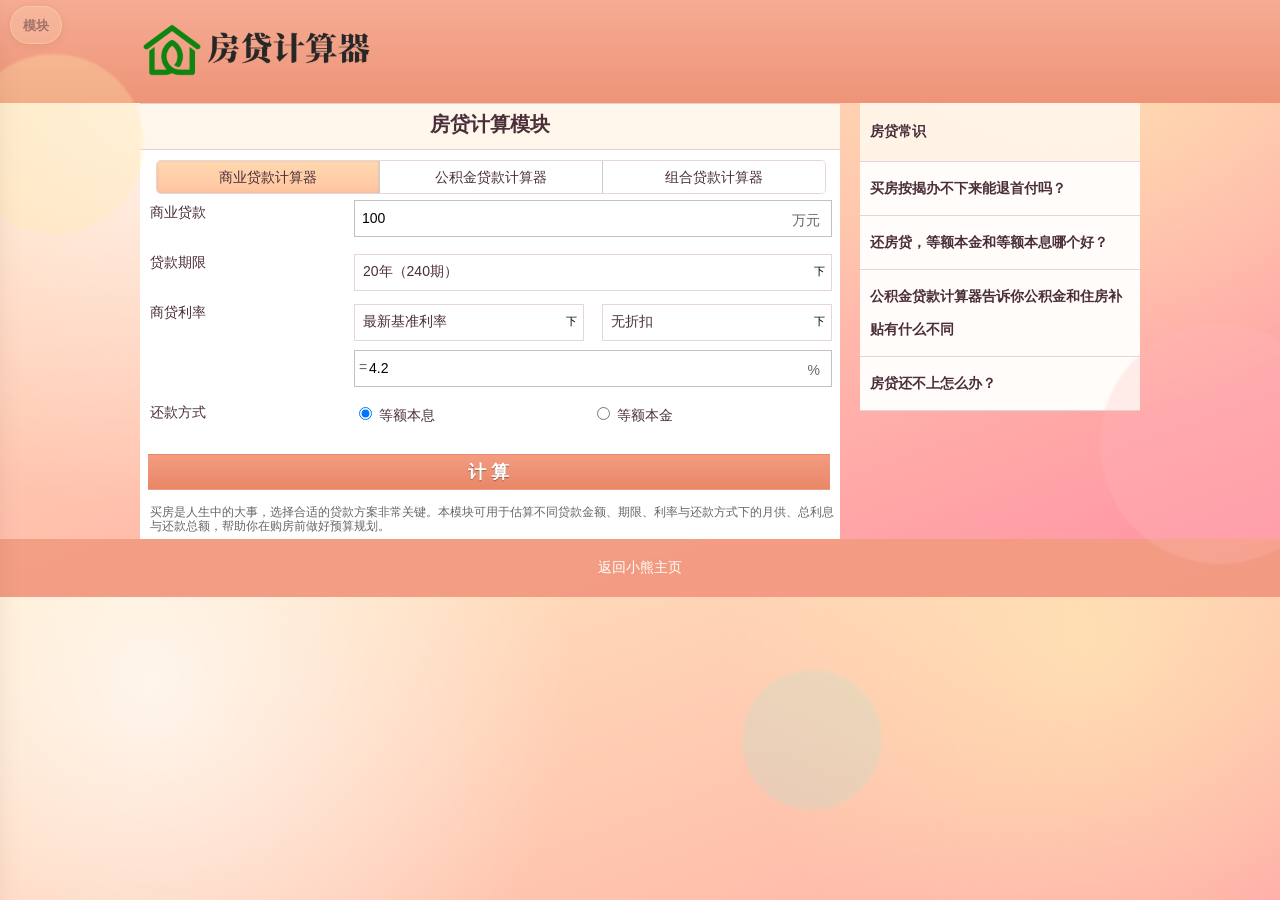
==== commit 020323f0: "add copyright" ====
--- a/fangdai/fangdai.html
+++ b/fangdai/fangdai.html
@@ -1,3 +1,4 @@
+<!-- yubin@copyright.com -->
 <!DOCTYPE html>
 <html dir="ltr" lang="zh-CN">
 <head>
--- a/styles/site-shell.css
+++ b/styles/site-shell.css
@@ -1,3 +1,4 @@
+/* yubin@copyright.com */
 :root {
     --site-sky-top: #ffe6bf;
     --site-sky-mid: #ffc0ac;
@@ -14,17 +15,29 @@
 .side-toggle {
     position: fixed;
     left: max(10px, env(safe-area-inset-left));
-    top: max(12px, env(safe-area-inset-top));
+    top: max(6px, env(safe-area-inset-top));
     z-index: 12010;
-    border: 0;
+    border: 1px solid rgba(255, 214, 170, 0.52);
     border-radius: 999px;
-    padding: 10px 14px;
-    min-height: 42px;
+    padding: 8px 12px;
+    min-height: 38px;
     font-weight: 800;
-    font-size: 14px;
+    font-size: 13px;
     cursor: pointer;
+    color: rgba(71, 39, 51, 0.48);
+    background: rgba(255, 244, 208, 0.18);
+    box-shadow: 0 2px 8px rgba(79, 41, 19, 0.08);
+    backdrop-filter: blur(2px);
+    transition: background 180ms ease, box-shadow 180ms ease, color 180ms ease, border-color 180ms ease;
+}
+
+.side-toggle:hover,
+.side-toggle:focus-visible,
+.side-toggle:active,
+.side-toggle[aria-expanded="true"] {
     color: #472733;
     background: linear-gradient(180deg, #fff4d0, #ffc98d);
+    border-color: rgba(255, 214, 170, 0.92);
     box-shadow: 0 10px 18px rgba(79, 41, 19, 0.22);
 }
 
--- a/fangdai/css/my-common.min.css
+++ b/fangdai/css/my-common.min.css
@@ -1,3 +1,4 @@
+/* yubin@copyright.com */
 .ui-btn,
 a {
     text-decoration: none
--- a/fangdai/css/my-houseloan.min.css
+++ b/fangdai/css/my-houseloan.min.css
@@ -1 +1,2 @@
+/* yubin@copyright.com */
 i,textarea{vertical-align:middle}.data-table,table{border-collapse:collapse}.calculator,.result-list li,.switch-tabs li,.switch-tabs ul,.view-more{overflow:hidden}article,aside,details,figcaption,figure,footer,header,menu,nav,section{display:block}body,html{width:100%;overflow-x:hidden}body{font-family:Helvetica,Arial,sans-serif;font-size:14px;color:#333}body *{tap-highlight-color:rgba(0,0,0,0)}blockquote,q{quotes:none}textarea{width:100%}blockquote:after,blockquote:before,q:after,q:before{content:''}ins{text-decoration:none}del{text-decoration:line-through}table{border:0}button{margin:0;padding:0;font-size:100%;line-height:1}h3{font-size:14px}p{font-size:12px;line-height:1.2}.switch-tabs{padding:10px 16px;position:relative;z-index:999}.switch-tabs ul{height:28px;line-height:28px;border-radius:5px;border:1px solid #ccc;display:-ms-flexbox;display:flex;width:100%;background:#fff}.big-switch-tabs ul{height:32px;line-height:32px}.switch-tabs li:first-child{border:none;margin:0}.switch-tabs .select-tab{background:url(../images/switch_tabs_point.png);box-shadow:inset 0 0 3px rgba(0,0,0,.1)}.switch-tabs li{text-align:center;border-left:1px solid #ccc;-ms-flex:1;flex:1;-webkit-flex:1;-moz-box-flex:1;-webkit-box-flex:1}.switch-tabs .select-tab a{color:#477eda;font-weight:700;display:block}.switch-tabs li a{color:#000;font-size:14px;display:block}.calbtn-wrap{margin-top:0}.mod-tit p{color:#333;font-size:14px;font-weight:700}.relate{margin:15px 12px}.relate h3{color:#333;font-size:16px;margin:10px 0 5px}.relate ul li{display:inline-block;line-height:20px;width:49%}.relate ul li a{color:#018dd7}.calc-result{padding-bottom:20px}.result-list li{border-bottom:solid 1px #e0e0e0;padding:0 10px}.result-list .group-tit{font-size:14px;background:#dde3ff;height:36px;line-height:36px}.result-list li .item-name{float:left;font-size:16px;line-height:44px;width:50%}.result-list li .item-value{color:#999;float:right;font-size:16px;line-height:44px;padding-right:20px;text-align:right;width:40%}.result-list li p{clear:both;color:#999;font-size:12px;line-height:20px;position:relative;top:-8px}.recal-btn{margin-top:15px}.view-more{padding:5px;margin-bottom:0;border-bottom:1px solid #cfcfcf;display:-ms-flexbox;display:flex;-webkit-box-pack:center;-webkit-box-align:center;-webkit-box-shadow:0 1px 0 #FFF inset}.view-more p{padding-bottom:0}.view-more.hover{background-color:#e3e3e3}.view-more .detail{-ms-flex:1;flex:1;display:block;word-wrap:break-word;word-break:normal}.view-more .detail .txt{display:block;color:#888;font-size:14px;font-weight:700;line-height:38.4px}.wid2{padding:0 1px}.mtop5{margin-top:5px}.mtop10{margin-top:10px}.clear{clear:both}.data-table{width:100%;display:table;max-width:100%;background-color:transparent;border-spacing:0}.data-table tbody>tr>td,.data-table thead>tr>th{padding:7px 4px;line-height:1.428571429;vertical-align:top;border-bottom:1px solid #d2d2d2;color:#3d3d3d;font-size:14px}.data-table thead>tr>th{padding:10px 4px;vertical-align:bottom;color:#777;border-bottom:1px solid #ddd;text-align:center}.table-striped>tbody>tr:nth-child(odd)>td,.table-striped>tbody>tr:nth-child(odd)>th{color:#E285AB;background-color:#f9f9f9}.table-striped>tbody>tr:nth-child(even)>td,.table-striped>tbody>tr:nth-child(even)>th{color:#299bd1}.data-container .group-tit{font-size:14px;background:#dde3ff;height:36px;line-height:36px}.data-container div.group-tit{border-bottom:solid 1px #e0e0e0;padding:0 10px;overflow:hidden}.field-wrap{min-height:50px;display:-ms-flexbox;display:flex;-webkit-box-align:center}.field-wrap label{display:block;width:30%}.filed-wrap label{height:34px;padding:0 8px;display:inline-block;line-height:34px;text-align:left;border-radius:5px}.filed-wrap label:first-child{border-top-right-radius:0;border-bottom-right-radius:0}.filed-wrap label:last-child{border-top-left-radius:0;border-bottom-left-radius:0}.field-wrap .field{width:65%;-ms-flex:1;flex:1;box-flex:1}.field-wrap .long-field{width:35%}.field-wrap .short-field{width:25%;margin-left:3%}.field-wrap .mid-field{width:32%}.field .ui-text{margin:0;width:100%}.field .ui-text input{border:1px solid #c1c1c1;height:35px;line-height:1;text-indent:.5em}.use-help,.use-help p{line-height:14px}.field .rate-text input{text-indent:1em}.field .repay-method{width:100%}.field .ad-link{float:right;color:#F69;font-weight:700;text-decoration:underline}.use-help p{font-size:12px;color:#666;margin:6px 0 6px 10px}
